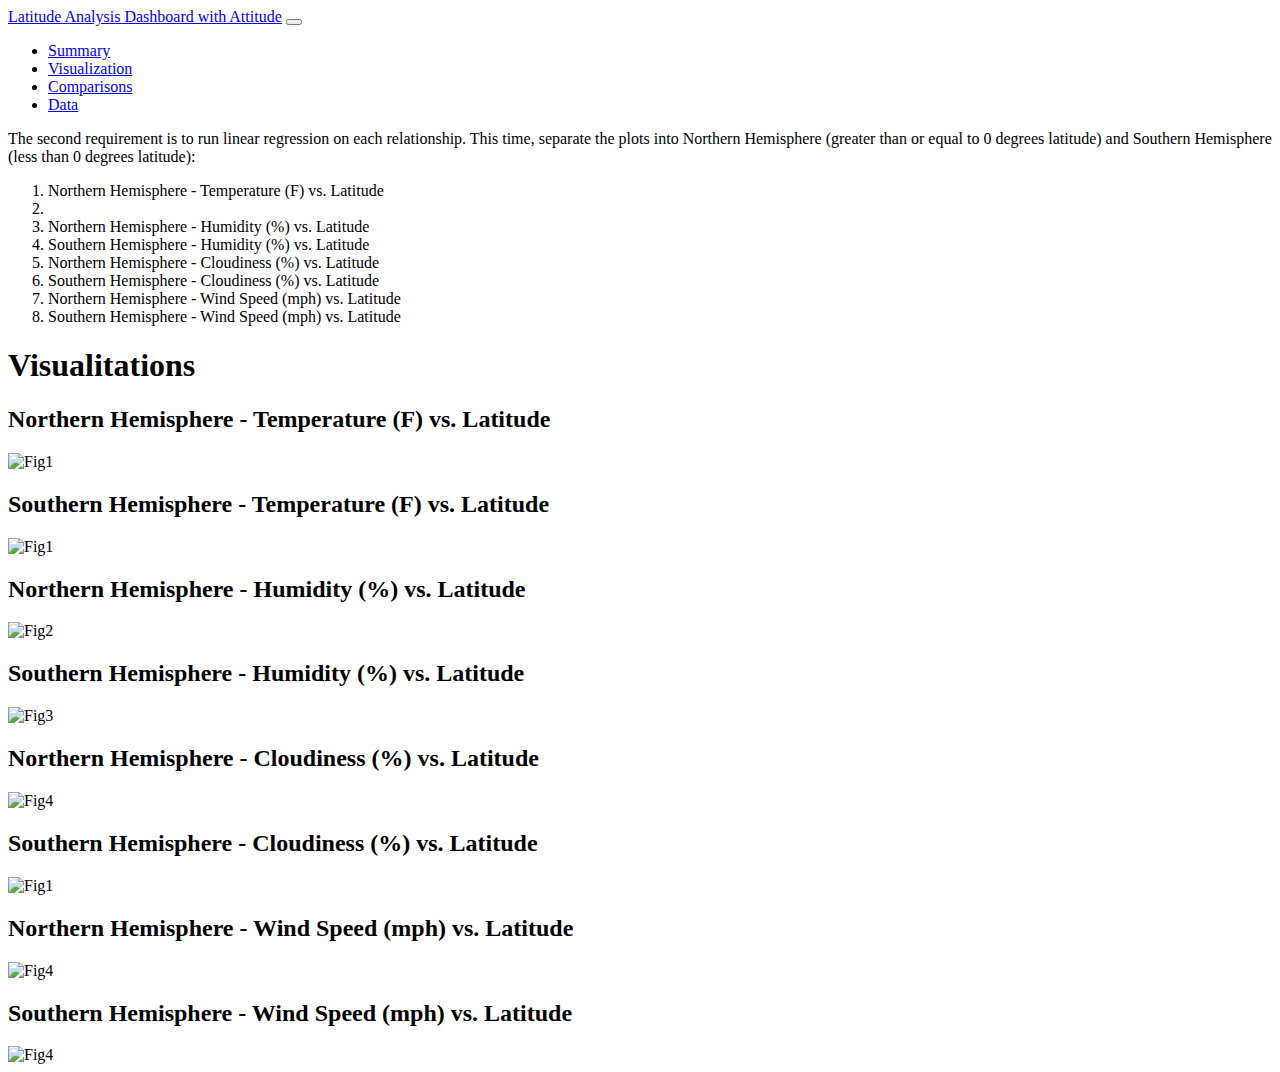
==== Comparisons.html @ 1f206bb8 "added html base" ====
<!DOCTYPE html>
<html lang="en">

<head>
    <meta charset="UTF-8">
    <title>Web Design</title>
    <script src="https://cdn.jsdelivr.net/npm/bootstrap@5.0.1/dist/js/bootstrap.bundle.min.js"
        integrity="sha384-gtEjrD/SeCtmISkJkNUaaKMoLD0//ElJ19smozuHV6z3Iehds+3Ulb9Bn9Plx0x4"
        crossorigin="anonymous"></script>
    <link href="https://cdn.jsdelivr.net/npm/bootstrap@5.0.1/dist/css/bootstrap.min.css" rel="stylesheet"
        integrity="sha384-+0n0xVW2eSR5OomGNYDnhzAbDsOXxcvSN1TPprVMTNDbiYZCxYbOOl7+AMvyTG2x" crossorigin="anonymous">
    <link rel="stylesheet" href="style.css">
</head>

<body>
    <div>
        <nav class="navbar navbar-expand-lg navbar-light bg-light">
            <div class="container-fluid">
                <a class="navbar-brand" href="#">Latitude Analysis Dashboard with Attitude</a>
                <button class="navbar-toggler" type="button" data-bs-toggle="collapse"
                    data-bs-target="#navbarSupportedContent" aria-controls="navbarSupportedContent"
                    aria-expanded="false" aria-label="Toggle navigation">
                    <span class="navbar-toggler-icon"></span>
                </button>
                <div class="collapse navbar-collapse" id="navbarSupportedContent">
                    <ul class="navbar-nav me-auto mb-2 mb-lg-0">
                        <li class="nav-item">
                            <a class="nav-link " aria-current="page" href="index.html">Summary</a>
                        </li>
                        <li class="nav-item">
                            <a class="nav-link " aria-current="page" href="Visualization.html">Visualization</a>
                        </li>
                        <li class="nav-item">
                            <a class="nav-link active" href="Comparisons.html">Comparisons</a>
                        </li>
                        <li class="nav-item">
                            <a class="nav-link " href="Data.html">Data</a>
                        </li>
                    </ul>
                </div>
            </div>
        </nav>
    </div>
    <div>
        <div>
            <p>The second requirement is to run linear regression on each relationship. This time, separate the plots
                into
                Northern Hemisphere (greater than or equal to 0 degrees latitude) and Southern Hemisphere (less than 0
                degrees latitude):</p>
            <ol class="list-group list-group-numbered">
                <li class="list-group-item">Northern Hemisphere - Temperature (F) vs. Latitude</li>
                <li class="list-group-item"></li>
                <li class="list-group-item">Northern Hemisphere - Humidity (%) vs. Latitude</li>
                <li class="list-group-item">Southern Hemisphere - Humidity (%) vs. Latitude</li>
                <li class="list-group-item">Northern Hemisphere - Cloudiness (%) vs. Latitude</li>
                <li class="list-group-item">Southern Hemisphere - Cloudiness (%) vs. Latitude</li>
                <li class="list-group-item">Northern Hemisphere - Wind Speed (mph) vs. Latitude</li>
                <li class="list-group-item">Southern Hemisphere - Wind Speed (mph) vs. Latitude</li>
            </ol>
        </div>
        <div class="container">
            <h1>Visualitations</h1>
            <div class="row ">
                <div class="col-md-6">
                    <div class="box skyblue border border-5 rounded">
                        <h2>Northern Hemisphere - Temperature (F) vs. Latitude</h2>
                        <img class="fig" src="Resources/assets/images/Fig1.png" alt="Fig1">
                    </div>
                </div>
                <div class="col-md-6">
                    <div class="box skyblue border border-5 rounded">
                        <h2>Southern Hemisphere - Temperature (F) vs. Latitude</h2>
                        <img class="fig" src="Resources/assets/images/Fig1.png" alt="Fig1">
                    </div>
                </div>
            </div>

            <div class="row ">
            <div class="col-md-6">
                <div class="box skyblue border border-5 rounded">
                    <h2>Northern Hemisphere - Humidity (%) vs. Latitude</h2>
                    <img class="fig" src="Resources/assets/images/Fig2.png" alt="Fig2">
                </div>
            </div>
            <div class="col-md-6">
                <div class="box skyblue border border-5 rounded">
                    <h2>Southern Hemisphere - Humidity (%) vs. Latitude</h2>
                    <img class="fig" src="Resources/assets/images/Fig3.png" alt="Fig3">
                </div>
            </div>
        </div>
        <div class="row ">
            <div class="col-md-6">
                <div class="box skyblue border border-5 rounded">
                    <h2>Northern Hemisphere - Cloudiness (%) vs. Latitude</h2>
                    <img class="fig" src="Resources/assets/images/Fig4.png" alt="Fig4">
                </div>
            </div>
            <div class="col-md-6">
                <div class="box skyblue border border-5 rounded">
                    <h2>Southern Hemisphere - Cloudiness (%) vs. Latitude</h2>
                    <img class="fig" src="Resources/assets/images/Fig1.png" alt="Fig1">
                </div>
            </div>
        </div>
        <div class="row ">
            <div class="col-md-6">
                <div class="box skyblue border border-5 rounded">
                    <h2>Northern Hemisphere - Wind Speed (mph) vs. Latitude</h2>
                    <img class="fig" src="Resources/assets/images/Fig4.png" alt="Fig4">
                </div>
            </div>
            <div class="col-md-6">
                <div class="box skyblue border border-5 rounded">
                    <h2>Southern Hemisphere - Wind Speed (mph) vs. Latitude</h2>
                    <img class="fig" src="Resources/assets/images/Fig4.png" alt="Fig4">
                </div>
            </div>
        </div>
    </div>
    </div>
</body>

</html>
---- style.css ----
#fig1 {
    width: 30%;
    height: 50%;
    margin-right: 20px;
    float: left;
  }
.fig {
    width: 90%;
    height: 90%;
    margin-right: 20px;
  }


  @media (max-width: 600px) {
    .navbar_hide {
      padding: 10px;
      visibility: hidden;
    } 
  
   
    .navbar  {
      visibility: visible;
    }
  }
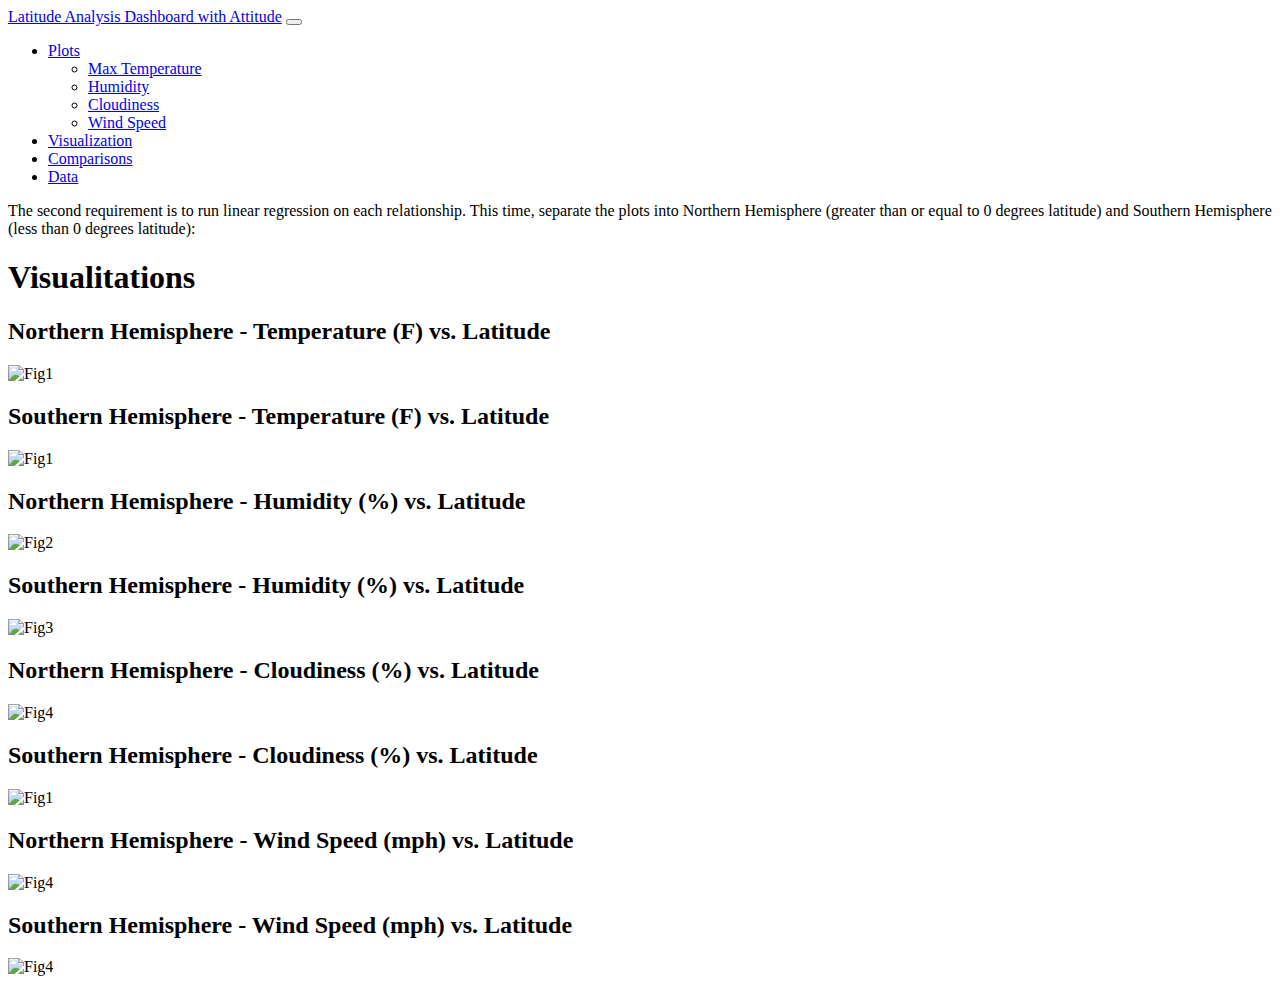
==== commit e50857b7: "formar for table in data" ====
--- a/Comparisons.html
+++ b/Comparisons.html
@@ -13,53 +13,54 @@
 </head>
 
 <body>
-    <div>
-        <nav class="navbar navbar-expand-lg navbar-light bg-light">
-            <div class="container-fluid">
-                <a class="navbar-brand" href="#">Latitude Analysis Dashboard with Attitude</a>
+    <div >
+        <nav class="navbar navbar-expand-lg navbar-light bg-dark ">
+            <div class="container-fluid  ">
+                <a class="navbar-brand  text-info  " href="index.html">Latitude Analysis Dashboard with Attitude</a>
                 <button class="navbar-toggler" type="button" data-bs-toggle="collapse"
                     data-bs-target="#navbarSupportedContent" aria-controls="navbarSupportedContent"
                     aria-expanded="false" aria-label="Toggle navigation">
                     <span class="navbar-toggler-icon"></span>
                 </button>
                 <div class="collapse navbar-collapse" id="navbarSupportedContent">
-                    <ul class="navbar-nav me-auto mb-2 mb-lg-0">
+                    <ul class="navbar-nav me-auto mb-2 mb-lg-0 ">
+                        <li class="nav-item dropdown ">
+                            <a class="nav-link dropdown-toggle text-info" href="#" id="navbarDropdown" role="button" data-bs-toggle="dropdown" aria-expanded="false">
+                              Plots
+                            </a>
+                            <ul class="dropdown-menu bg-dark" aria-labelledby="navbarDropdown">
+                              <li><a class="dropdown-item text-info" href="#">Max Temperature</a></li>
+                              <li><a class="dropdown-item text-info" href="#">Humidity</a></li>
+                              <li><a class="dropdown-item text-info" href="#">Cloudiness</a></li>
+                              <li><a class="dropdown-item text-info" href="#">Wind Speed</a></li>
+                            </ul>
+                          </li>
                         <li class="nav-item">
-                            <a class="nav-link " aria-current="page" href="index.html">Summary</a>
+                            <a class="nav-link text-info" aria-current="page" href="Visualization.html">Visualization</a>
                         </li>
                         <li class="nav-item">
-                            <a class="nav-link " aria-current="page" href="Visualization.html">Visualization</a>
+                            <a class="nav-link text-info" href="Comparisons.html">Comparisons</a>
                         </li>
                         <li class="nav-item">
-                            <a class="nav-link active" href="Comparisons.html">Comparisons</a>
-                        </li>
-                        <li class="nav-item">
-                            <a class="nav-link " href="Data.html">Data</a>
+                            <a class="nav-link text-info" href="Data.html">Data</a>
                         </li>
                     </ul>
                 </div>
             </div>
         </nav>
     </div>
+
+
     <div>
         <div>
             <p>The second requirement is to run linear regression on each relationship. This time, separate the plots
                 into
                 Northern Hemisphere (greater than or equal to 0 degrees latitude) and Southern Hemisphere (less than 0
                 degrees latitude):</p>
-            <ol class="list-group list-group-numbered">
-                <li class="list-group-item">Northern Hemisphere - Temperature (F) vs. Latitude</li>
-                <li class="list-group-item"></li>
-                <li class="list-group-item">Northern Hemisphere - Humidity (%) vs. Latitude</li>
-                <li class="list-group-item">Southern Hemisphere - Humidity (%) vs. Latitude</li>
-                <li class="list-group-item">Northern Hemisphere - Cloudiness (%) vs. Latitude</li>
-                <li class="list-group-item">Southern Hemisphere - Cloudiness (%) vs. Latitude</li>
-                <li class="list-group-item">Northern Hemisphere - Wind Speed (mph) vs. Latitude</li>
-                <li class="list-group-item">Southern Hemisphere - Wind Speed (mph) vs. Latitude</li>
-            </ol>
+           
         </div>
         <div class="container">
-            <h1>Visualitations</h1>
+            <h1 class= "text-info" >Visualitations</h1>
             <div class="row ">
                 <div class="col-md-6">
                     <div class="box skyblue border border-5 rounded">
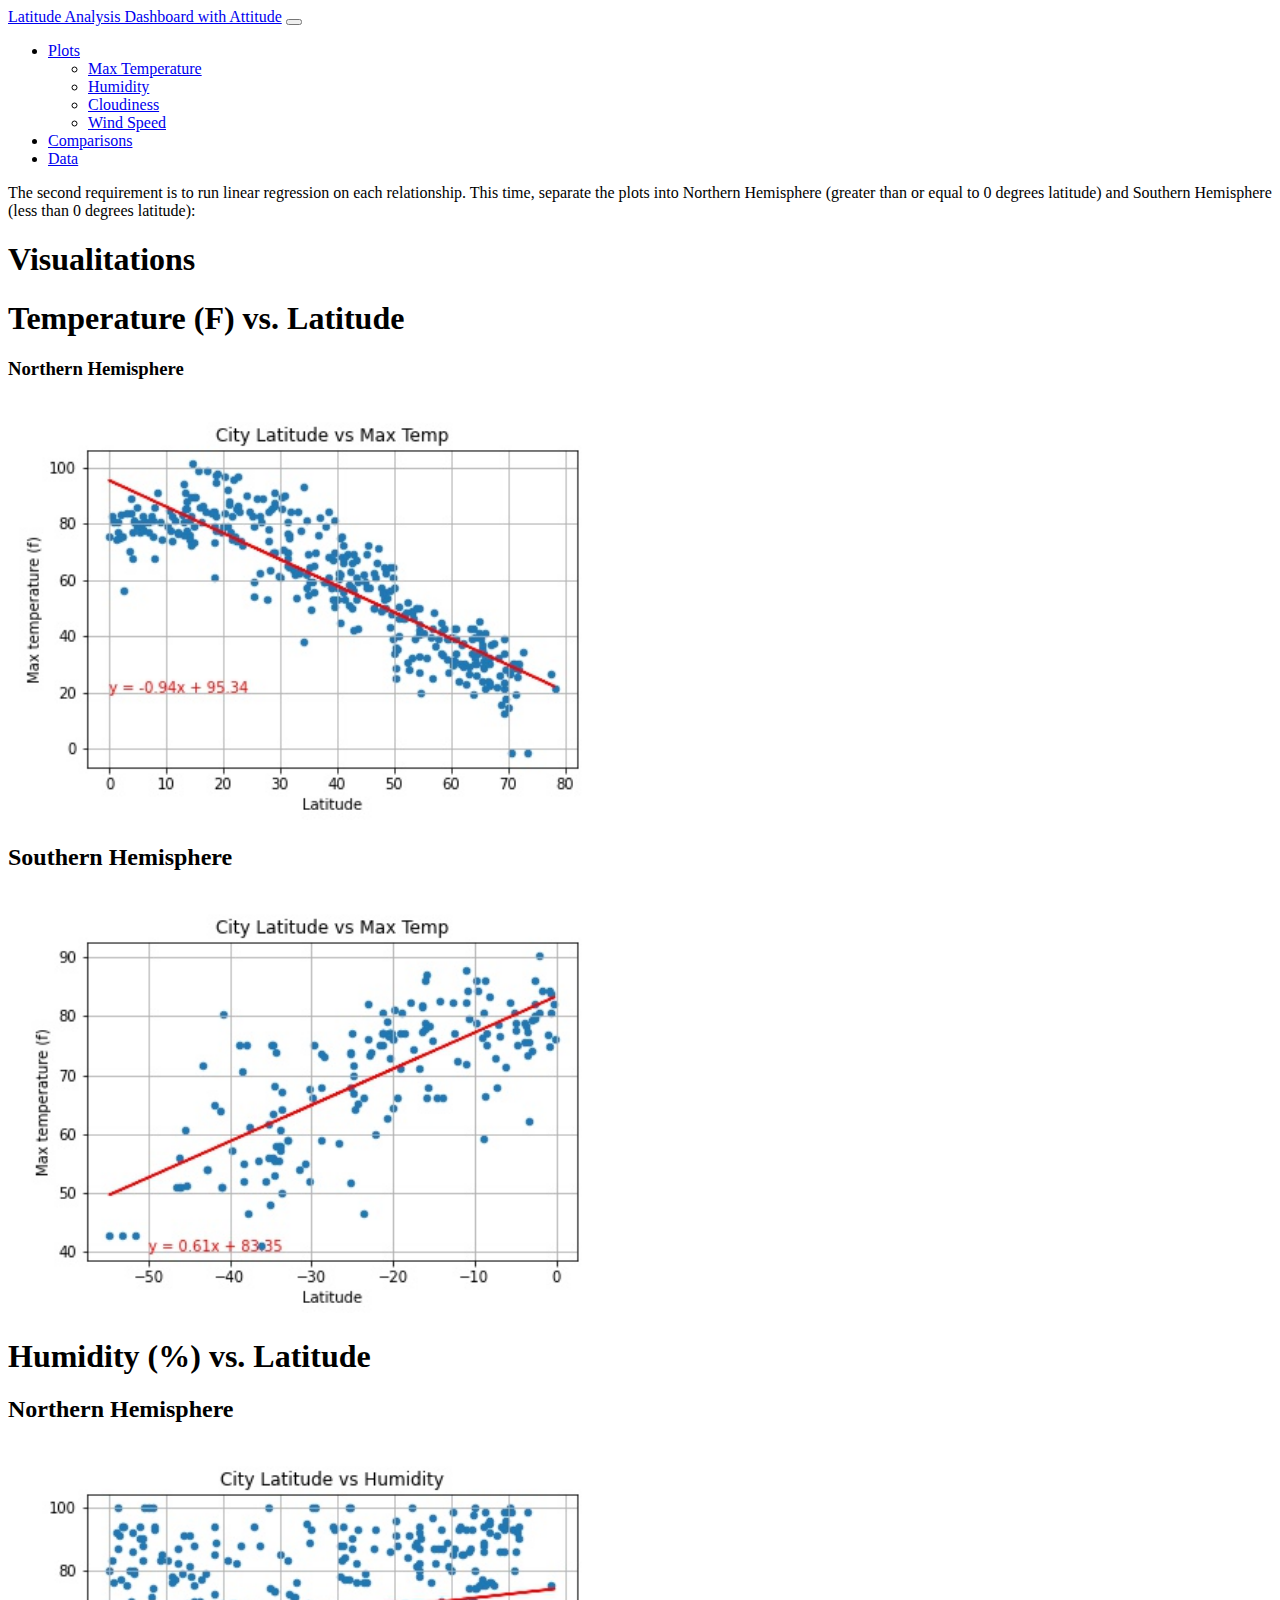
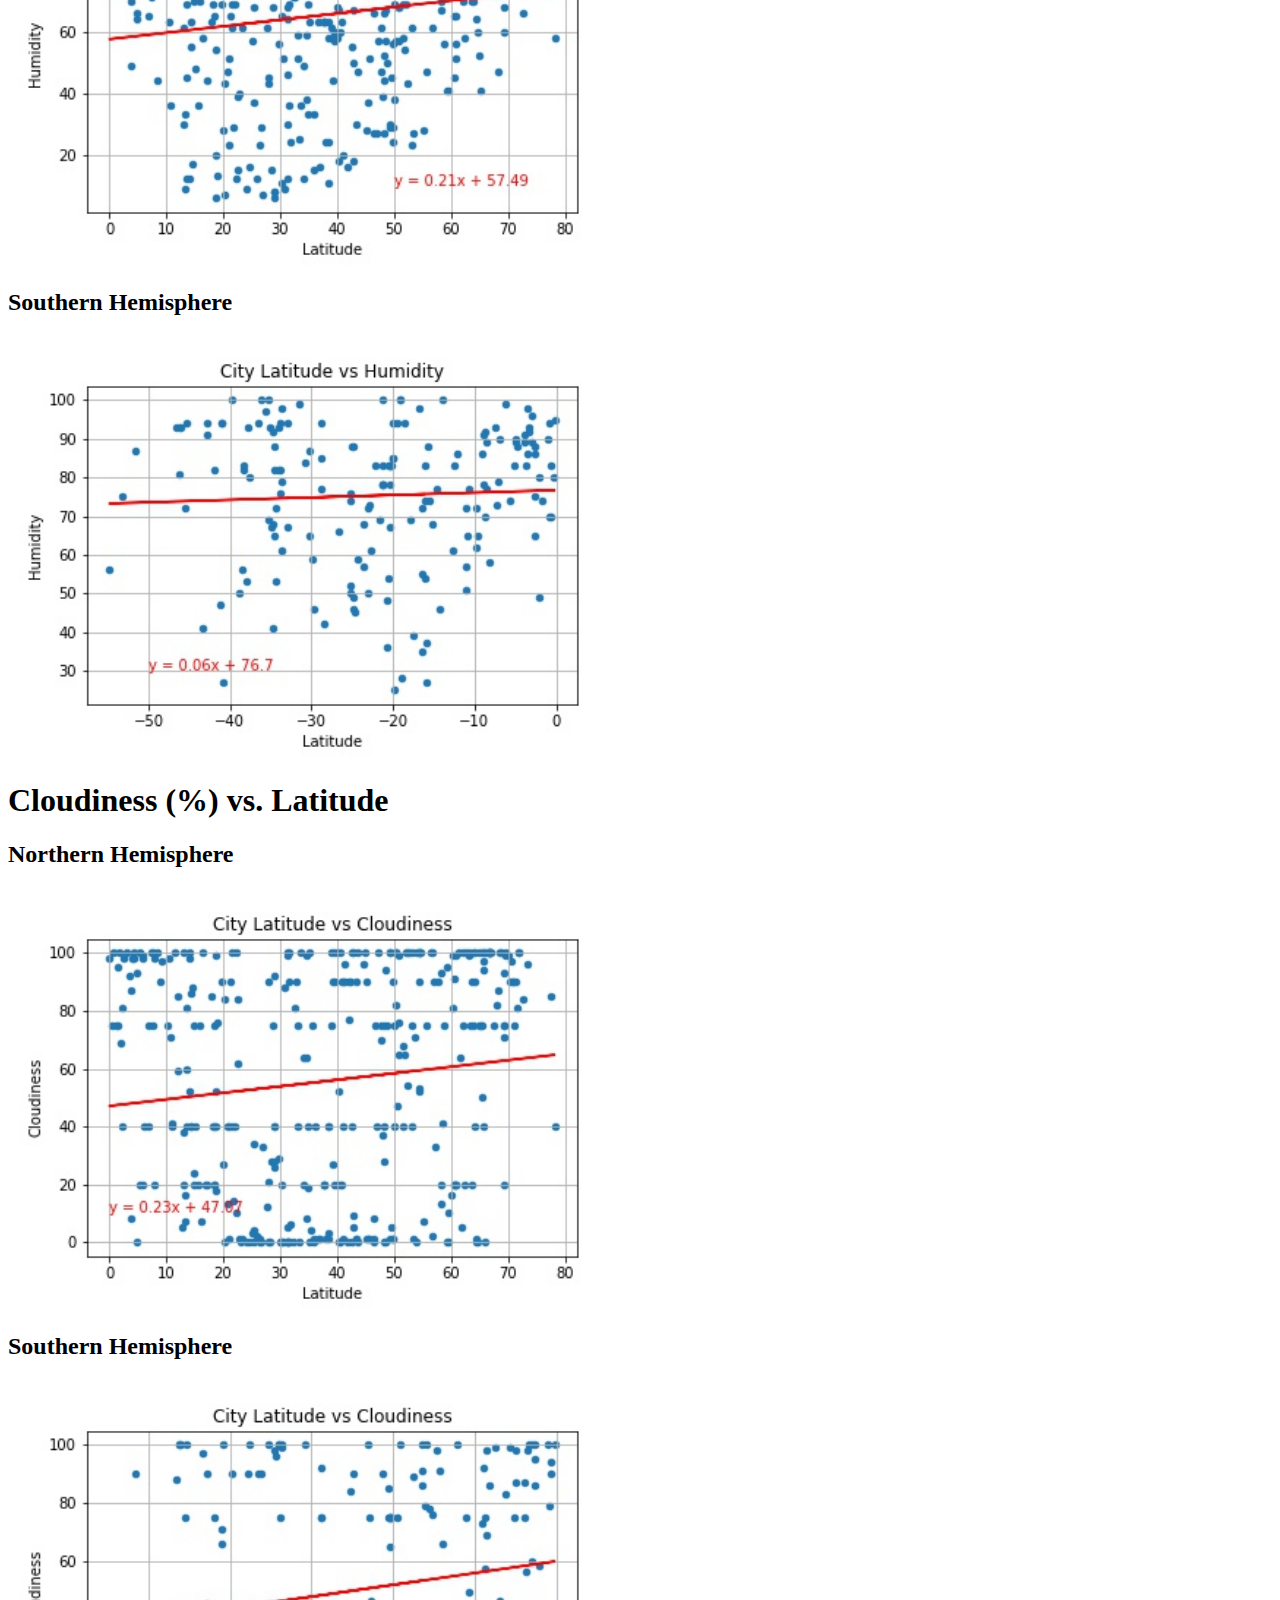
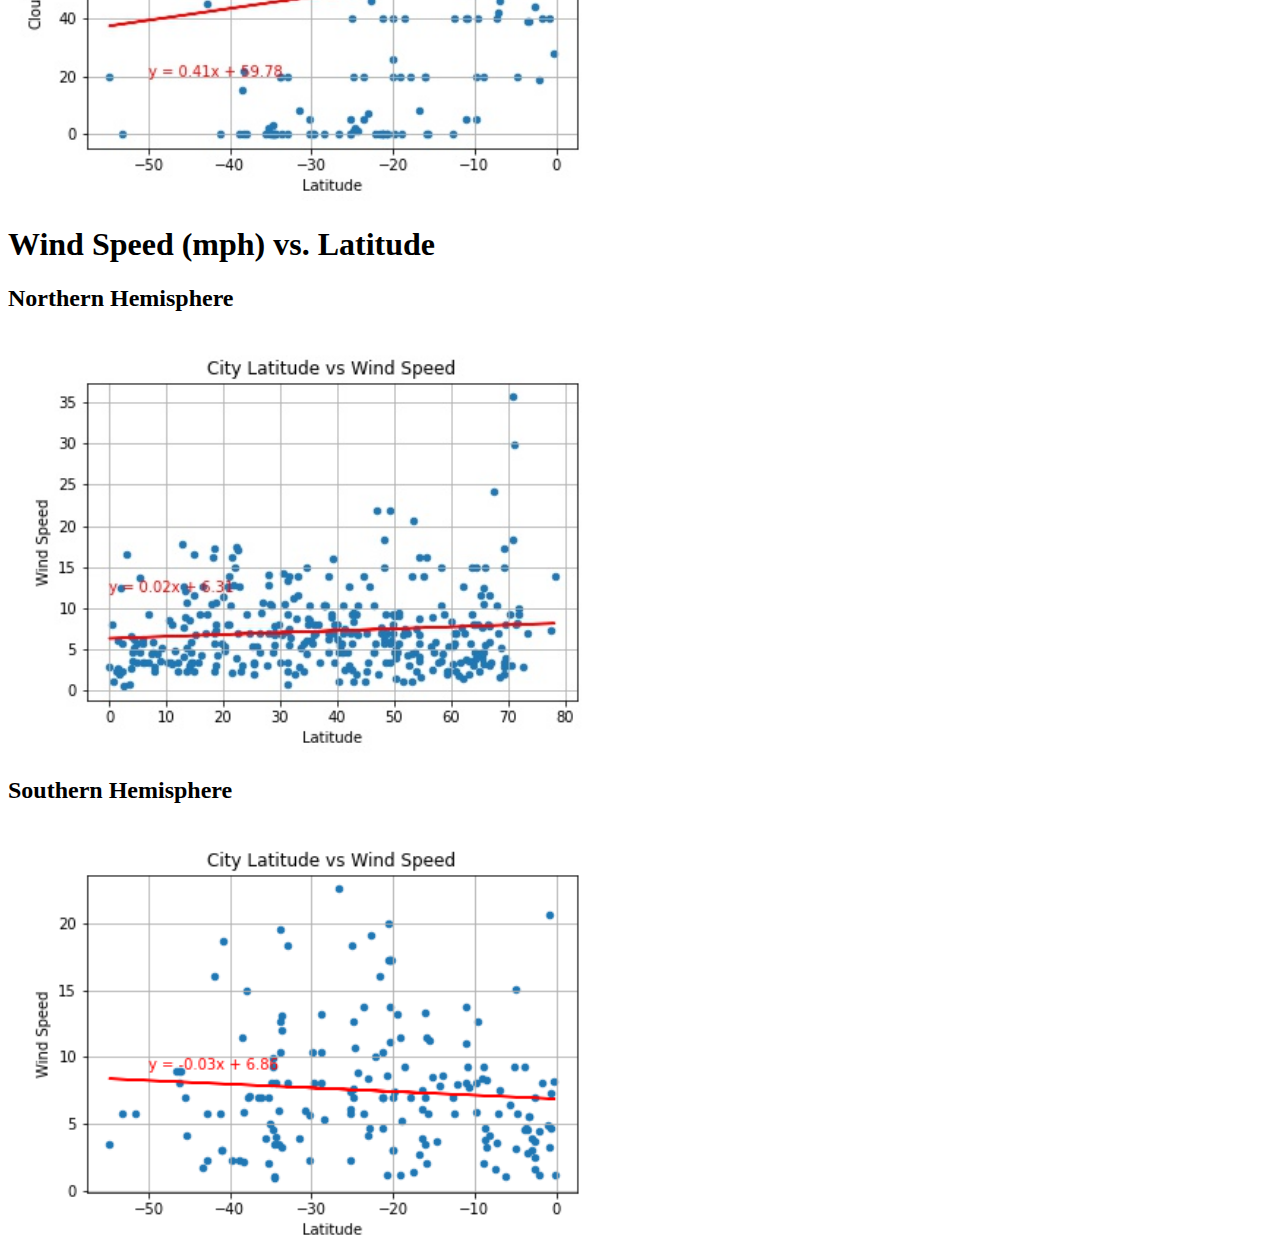
==== commit c28cecac: "detail comparison table" ====
--- a/Comparisons.html
+++ b/Comparisons.html
@@ -13,7 +13,7 @@
 </head>
 
 <body>
-    <div >
+    <div>
         <nav class="navbar navbar-expand-lg navbar-light bg-dark ">
             <div class="container-fluid  ">
                 <a class="navbar-brand  text-info  " href="index.html">Latitude Analysis Dashboard with Attitude</a>
@@ -23,21 +23,24 @@
                     <span class="navbar-toggler-icon"></span>
                 </button>
                 <div class="collapse navbar-collapse" id="navbarSupportedContent">
-                    <ul class="navbar-nav me-auto mb-2 mb-lg-0 ">
+                    <ul class="navbar-nav ms-auto mb-2 mb-lg-0">
                         <li class="nav-item dropdown ">
-                            <a class="nav-link dropdown-toggle text-info" href="#" id="navbarDropdown" role="button" data-bs-toggle="dropdown" aria-expanded="false">
-                              Plots
+                            <a class="nav-link dropdown-toggle text-info" href="#" id="navbarDropdown" role="button"
+                                data-bs-toggle="dropdown" aria-expanded="false">
+                                Plots
                             </a>
-                            <ul class="dropdown-menu bg-dark" aria-labelledby="navbarDropdown">
-                              <li><a class="dropdown-item text-info" href="#">Max Temperature</a></li>
-                              <li><a class="dropdown-item text-info" href="#">Humidity</a></li>
-                              <li><a class="dropdown-item text-info" href="#">Cloudiness</a></li>
-                              <li><a class="dropdown-item text-info" href="#">Wind Speed</a></li>
+                            <ul class="dropdown-menu text-info bg-dark" aria-labelledby="navbarDropdown">
+                                <li><a class="dropdown-item text-info bg-dark"
+                                        href="Resources/assets/images/lat_VS_maxTemp.jpg">Max Temperature</a></li>
+                                <li><a class="dropdown-item text-info bg-dark"
+                                        href="Resources/assets/images/northLat_VS_humidity.jpg">Humidity</a></li>
+                                <li><a class="dropdown-item text-info bg-dark"
+                                        href="Resources/assets/images/northLat_VS_cloudiness.jpg">Cloudiness</a></li>
+                                <li><a class="dropdown-item text-info bg-dark"
+                                        href="Resources/assets/images/northLat_VS_windSpeed.jpg">Wind Speed</a></li>
                             </ul>
-                          </li>
-                        <li class="nav-item">
-                            <a class="nav-link text-info" aria-current="page" href="Visualization.html">Visualization</a>
                         </li>
+
                         <li class="nav-item">
                             <a class="nav-link text-info" href="Comparisons.html">Comparisons</a>
                         </li>
@@ -50,76 +53,95 @@
         </nav>
     </div>
 
-
     <div>
         <div>
-            <p>The second requirement is to run linear regression on each relationship. This time, separate the plots
+            <p class="p-3">The second requirement is to run linear regression on each relationship. This time, separate
+                the plots
                 into
                 Northern Hemisphere (greater than or equal to 0 degrees latitude) and Southern Hemisphere (less than 0
                 degrees latitude):</p>
-           
+
         </div>
-        <div class="container">
-            <h1 class= "text-info" >Visualitations</h1>
-            <div class="row ">
+        <div class="container ">
+            <h1 class="text-info text-center">Visualitations</h1>
+            <div class="row">
+                <div class="col-md-12">
+                    <h1 class="text-info text-center">Temperature (F) vs. Latitude</h1>
+                </div>
+            </div>
+            <div class="row border border-5 rounded">
                 <div class="col-md-6">
-                    <div class="box skyblue border border-5 rounded">
-                        <h2>Northern Hemisphere - Temperature (F) vs. Latitude</h2>
-                        <img class="fig" src="Resources/assets/images/Fig1.png" alt="Fig1">
+                    <div class="box text-center">
+                        <h3>Northern Hemisphere</h3>
+                        <img class="fig" src="Resources/assets/images/northLat_VS_maxTemp.jpg" alt="Fig1">
                     </div>
                 </div>
                 <div class="col-md-6">
-                    <div class="box skyblue border border-5 rounded">
-                        <h2>Southern Hemisphere - Temperature (F) vs. Latitude</h2>
-                        <img class="fig" src="Resources/assets/images/Fig1.png" alt="Fig1">
+                    <div class="box text-center">
+                        <h2>Southern Hemisphere</h2>
+                        <img class="fig" src="Resources/assets/images/southLat_VS_maxTemp.jpg" alt="Fig1">
                     </div>
                 </div>
             </div>
-
-            <div class="row ">
-            <div class="col-md-6">
-                <div class="box skyblue border border-5 rounded">
-                    <h2>Northern Hemisphere - Humidity (%) vs. Latitude</h2>
-                    <img class="fig" src="Resources/assets/images/Fig2.png" alt="Fig2">
+            <div class="row">
+                <div class="col-md-12">
+                    <h1 class="text-info text-center">Humidity (%) vs. Latitude</h1>
                 </div>
             </div>
-            <div class="col-md-6">
-                <div class="box skyblue border border-5 rounded">
-                    <h2>Southern Hemisphere - Humidity (%) vs. Latitude</h2>
-                    <img class="fig" src="Resources/assets/images/Fig3.png" alt="Fig3">
+            <div class="row  border border-5 rounded">
+                <div class="col-md-6">
+                    <div class="box text-center">
+                        <h2>Northern Hemisphere</h2>
+                        <img class="fig" src="Resources/assets/images/northLat_VS_humidity.jpg" alt="Fig2">
+                    </div>
+                </div>
+                <div class="col-md-6">
+                    <div class="box text-center">
+                        <h2>Southern Hemisphere</h2>
+                        <img class="fig" src="Resources/assets/images/southLat_VS_humidity.jpg" alt="Fig3">
+                    </div>
                 </div>
             </div>
-        </div>
-        <div class="row ">
-            <div class="col-md-6">
-                <div class="box skyblue border border-5 rounded">
-                    <h2>Northern Hemisphere - Cloudiness (%) vs. Latitude</h2>
-                    <img class="fig" src="Resources/assets/images/Fig4.png" alt="Fig4">
+            <div class="row">
+                <div class="col-md-12">
+                    <h1 class="text-info text-center">Cloudiness (%) vs. Latitude</h1>
                 </div>
             </div>
-            <div class="col-md-6">
-                <div class="box skyblue border border-5 rounded">
-                    <h2>Southern Hemisphere - Cloudiness (%) vs. Latitude</h2>
-                    <img class="fig" src="Resources/assets/images/Fig1.png" alt="Fig1">
+            <div class="row  border border-5 rounded">
+                <div class="col-md-6">
+                    <div class="box text-center">
+                        <h2>Northern Hemisphere</h2>
+                        <img class="fig" src="Resources/assets/images/northLat_VS_cloudiness.jpg" alt="Fig4">
+                    </div>
+                </div>
+                <div class="col-md-6">
+                    <div class="box text-center">
+                        <h2>Southern Hemisphere</h2>
+                        <img class="fig" src="Resources/assets/images/southLat_VS_cludiness.jpg" alt="Fig1">
+                    </div>
                 </div>
             </div>
-        </div>
-        <div class="row ">
-            <div class="col-md-6">
-                <div class="box skyblue border border-5 rounded">
-                    <h2>Northern Hemisphere - Wind Speed (mph) vs. Latitude</h2>
-                    <img class="fig" src="Resources/assets/images/Fig4.png" alt="Fig4">
+            <div class="row ">
+                <div class="col-md-12">
+                    <h1 class="text-info text-center">Wind Speed (mph) vs. Latitude</h1>
                 </div>
             </div>
-            <div class="col-md-6">
-                <div class="box skyblue border border-5 rounded">
-                    <h2>Southern Hemisphere - Wind Speed (mph) vs. Latitude</h2>
-                    <img class="fig" src="Resources/assets/images/Fig4.png" alt="Fig4">
+            <div class="row border border-5 rounded">
+                <div class="col-md-6">
+                    <div class="box text-center">
+                        <h2>Northern Hemisphere</h2>
+                        <img class="fig" src="Resources/assets/images/northLat_VS_windSpeed.jpg" alt="Fig4">
+                    </div>
+                </div>
+                <div class="col-md-6">
+                    <div class="box text-center">
+                        <h2>Southern Hemisphere</h2>
+                        <img class="fig" src="Resources/assets/images/southLat_VS_windSpeed.png" alt="Fig4">
+                    </div>
                 </div>
             </div>
         </div>
     </div>
-    </div>
 </body>
 
 </html>--- a/style.css
+++ b/style.css
@@ -1,25 +1,4 @@
-
-#fig1 {
-    width: 30%;
-    height: 50%;
-    margin-right: 20px;
-    float: left;
-  }
 .fig {
-    width: 90%;
-    height: 90%;
-    margin-right: 20px;
-  }
-
-
-  @media (max-width: 600px) {
-    .navbar_hide {
-      padding: 10px;
-      visibility: hidden;
-    } 
-  
-   
-    .navbar  {
-      visibility: visible;
-    }
-  }+    width:50%;
+    
+}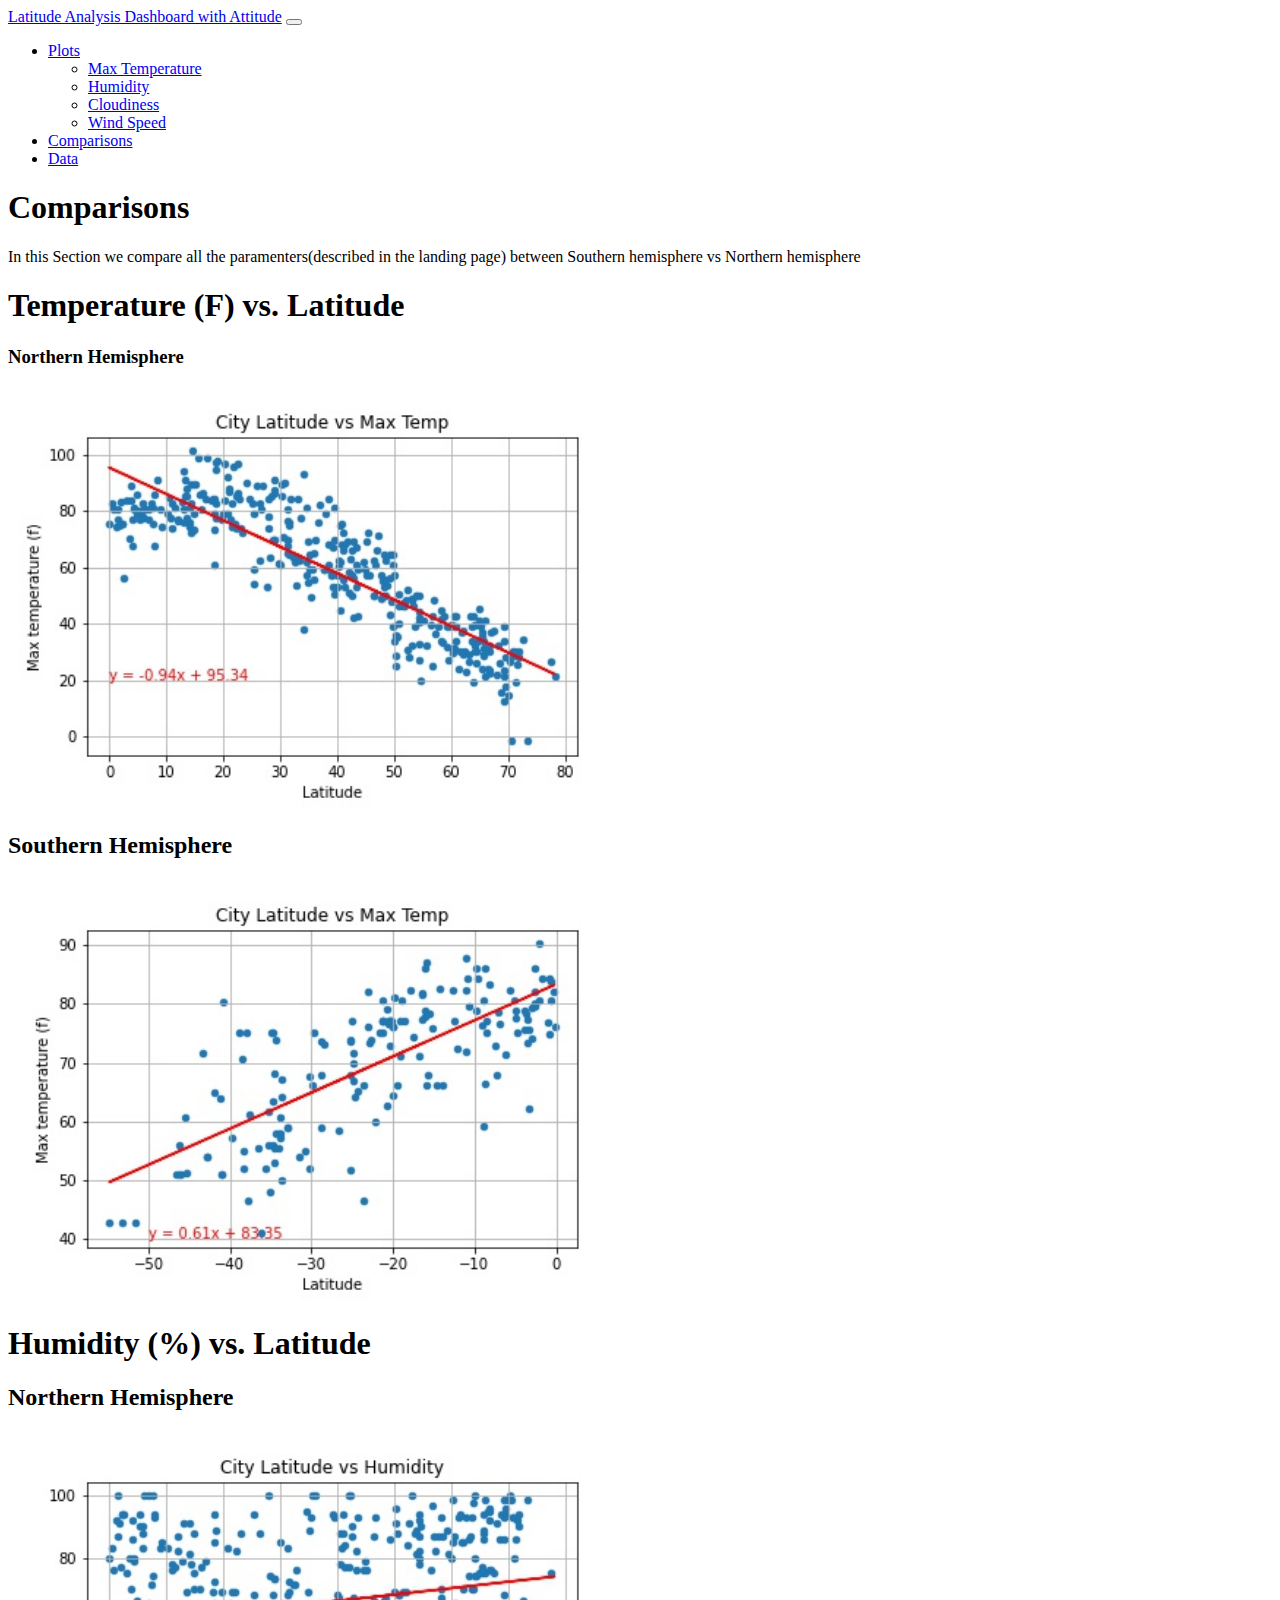
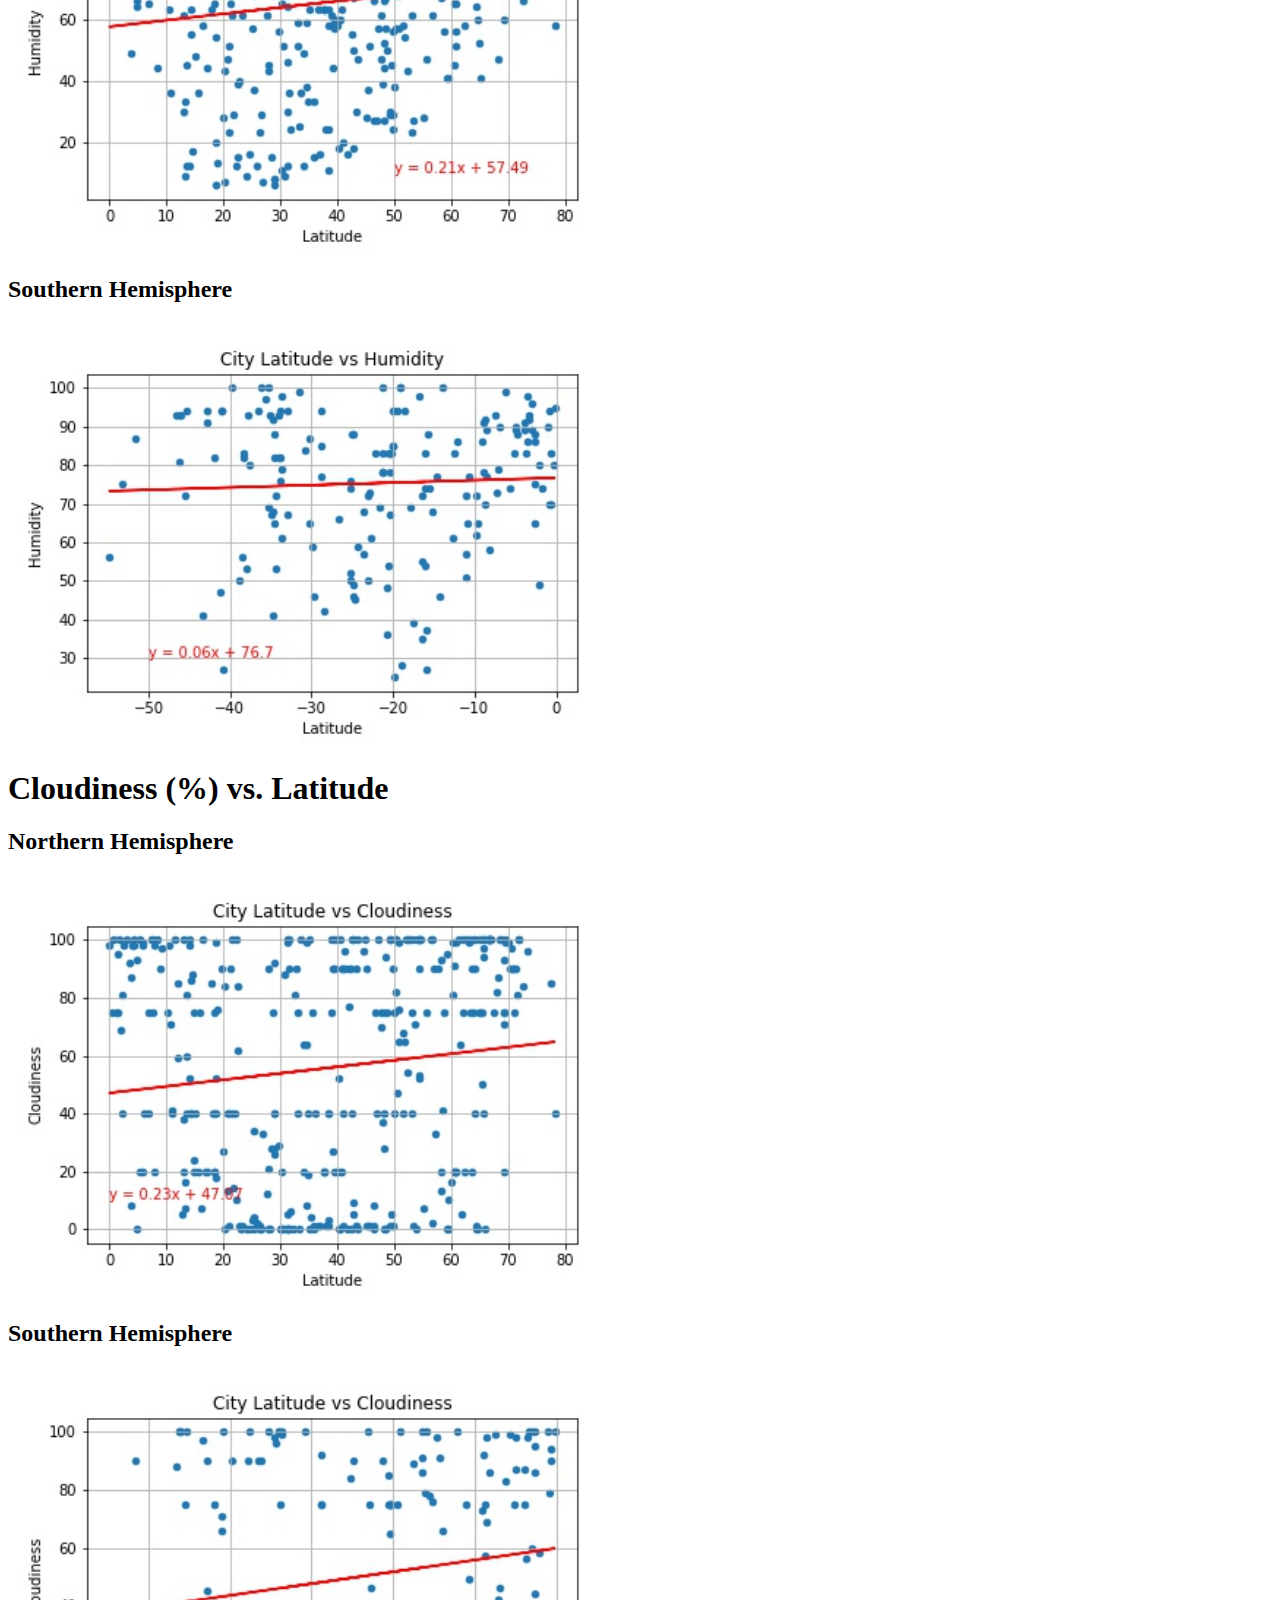
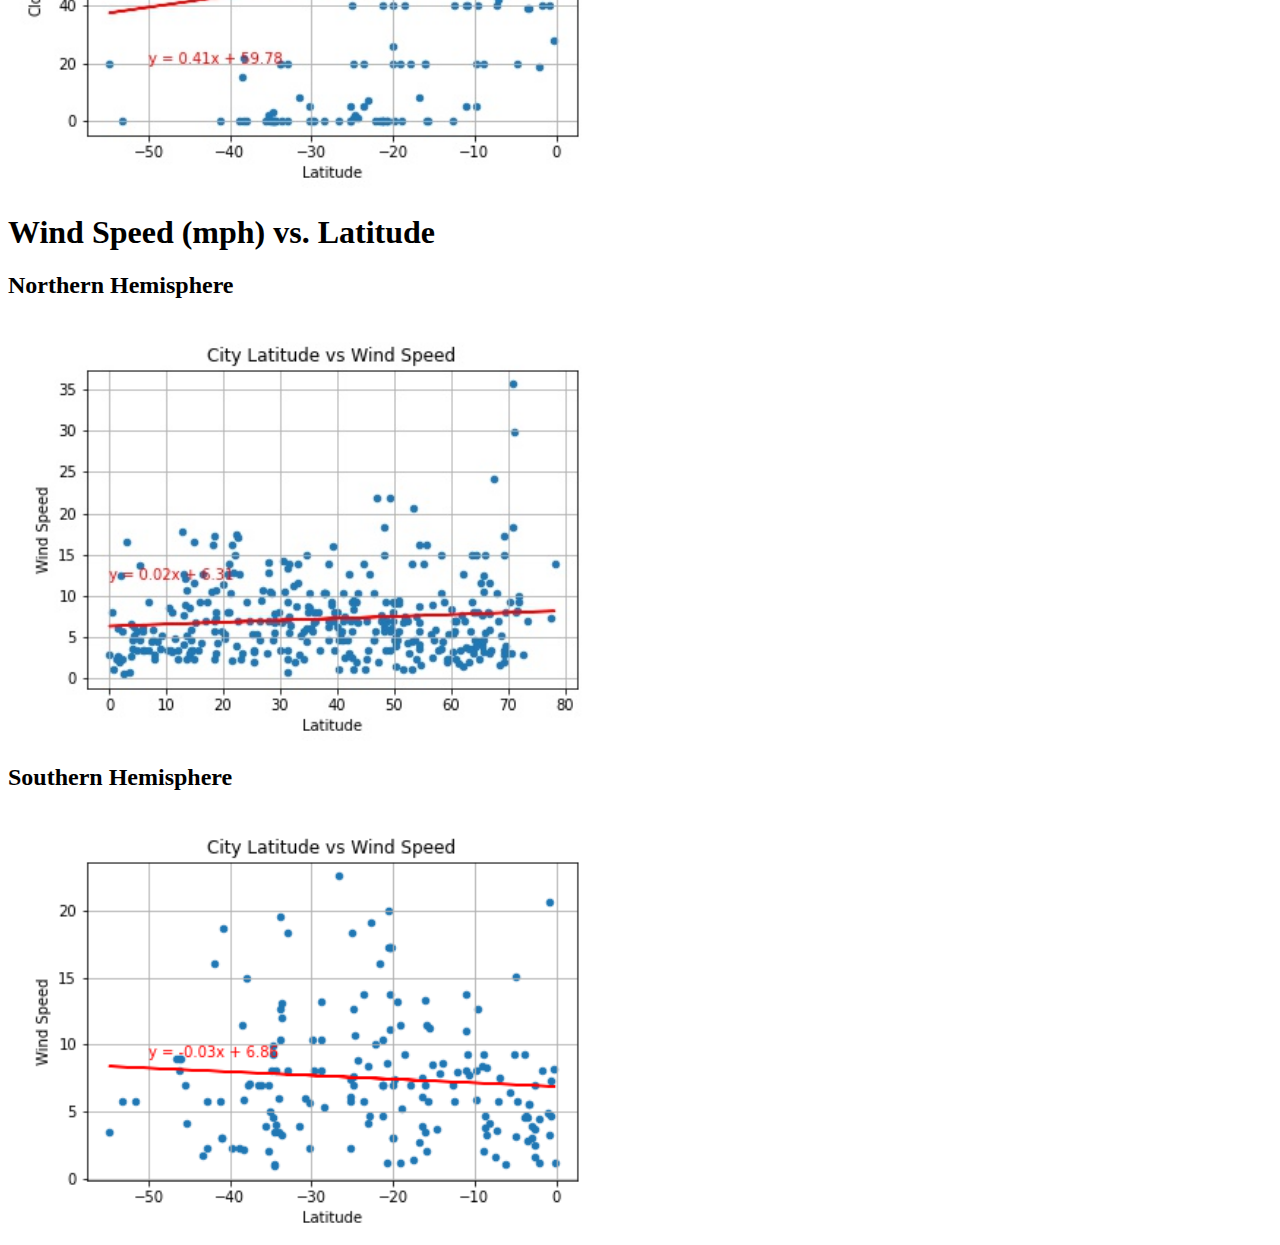
==== commit 29650580: "added formart for title in comparions" ====
--- a/Comparisons.html
+++ b/Comparisons.html
@@ -55,15 +55,13 @@
 
     <div>
         <div>
-            <p class="p-3">The second requirement is to run linear regression on each relationship. This time, separate
-                the plots
-                into
-                Northern Hemisphere (greater than or equal to 0 degrees latitude) and Southern Hemisphere (less than 0
-                degrees latitude):</p>
+            <h1 class="text-info text-center mt-3">Comparisons</h1>
+            <p class="p-5"> In this Section we compare all the paramenters(described in the landing page) between
+                Southern hemisphere vs Northern hemisphere</p>
 
         </div>
         <div class="container ">
-            <h1 class="text-info text-center">Visualitations</h1>
+            
             <div class="row">
                 <div class="col-md-12">
                     <h1 class="text-info text-center">Temperature (F) vs. Latitude</h1>
